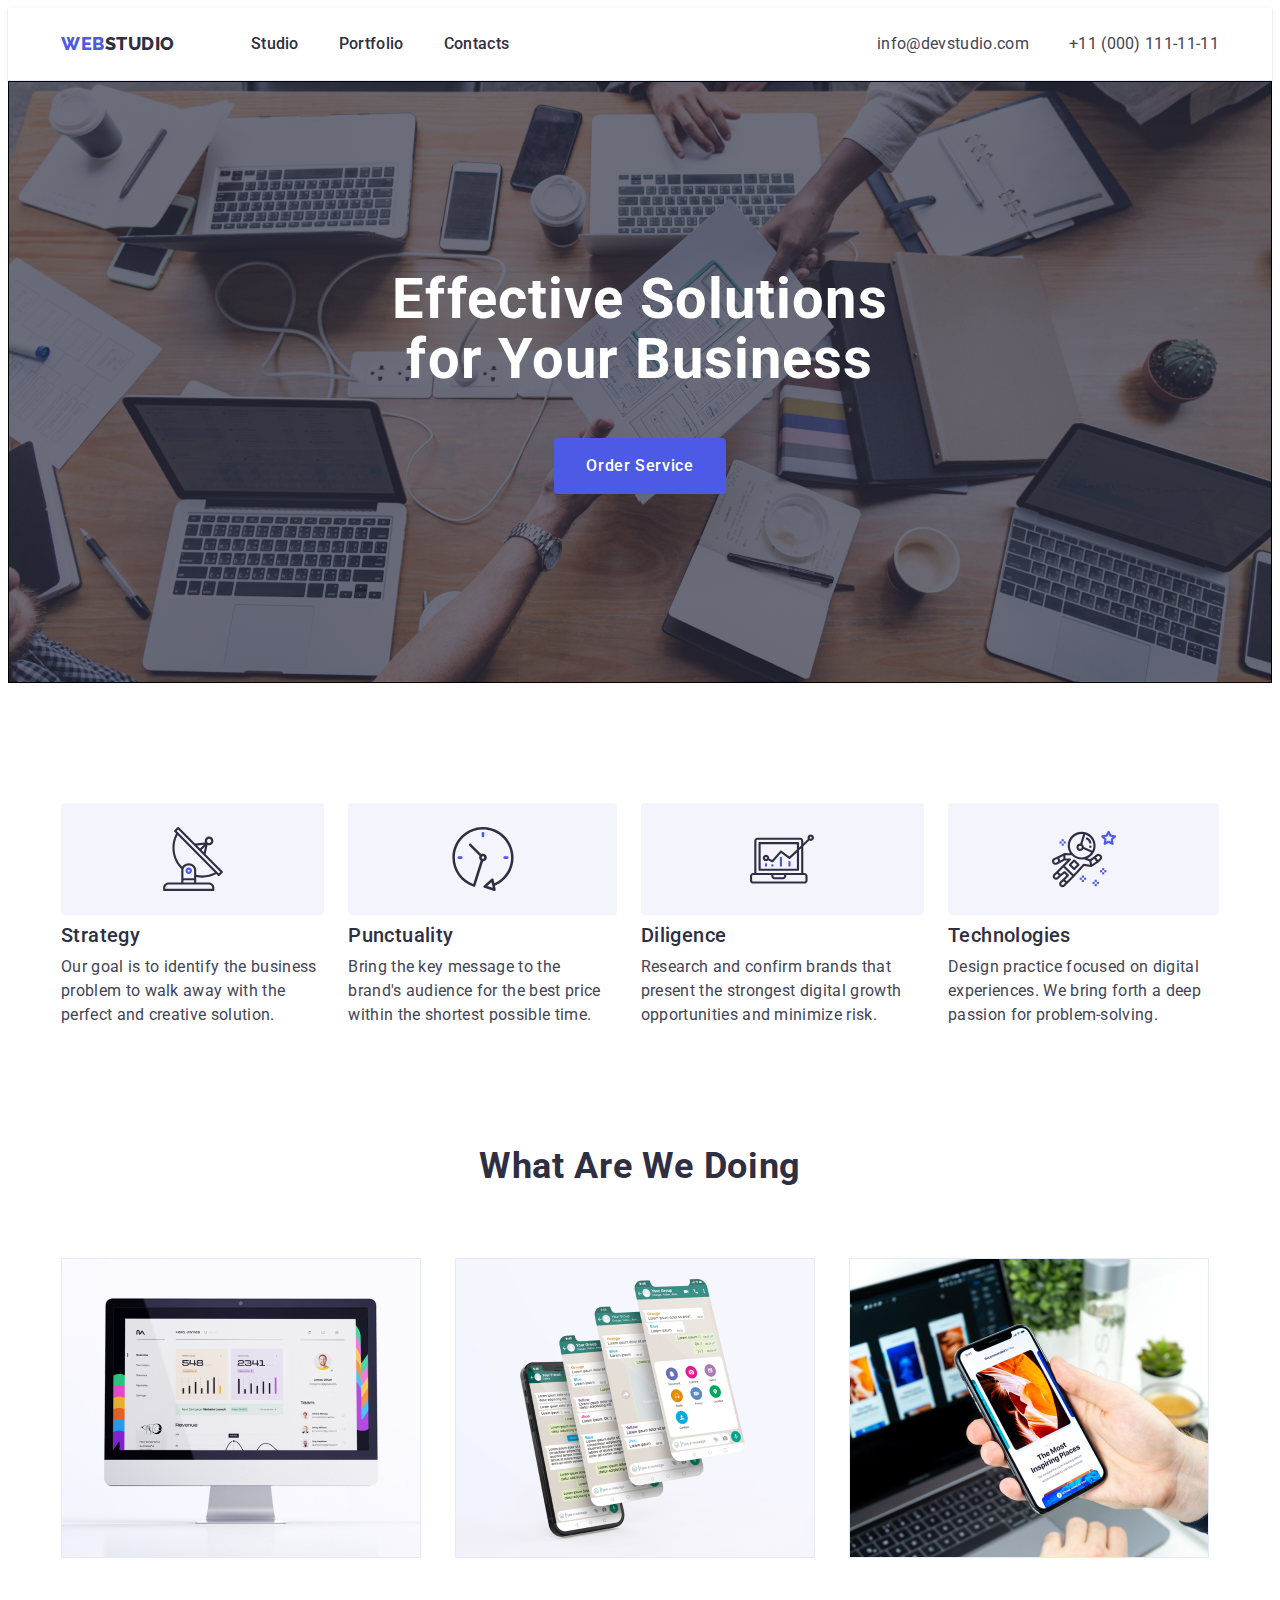
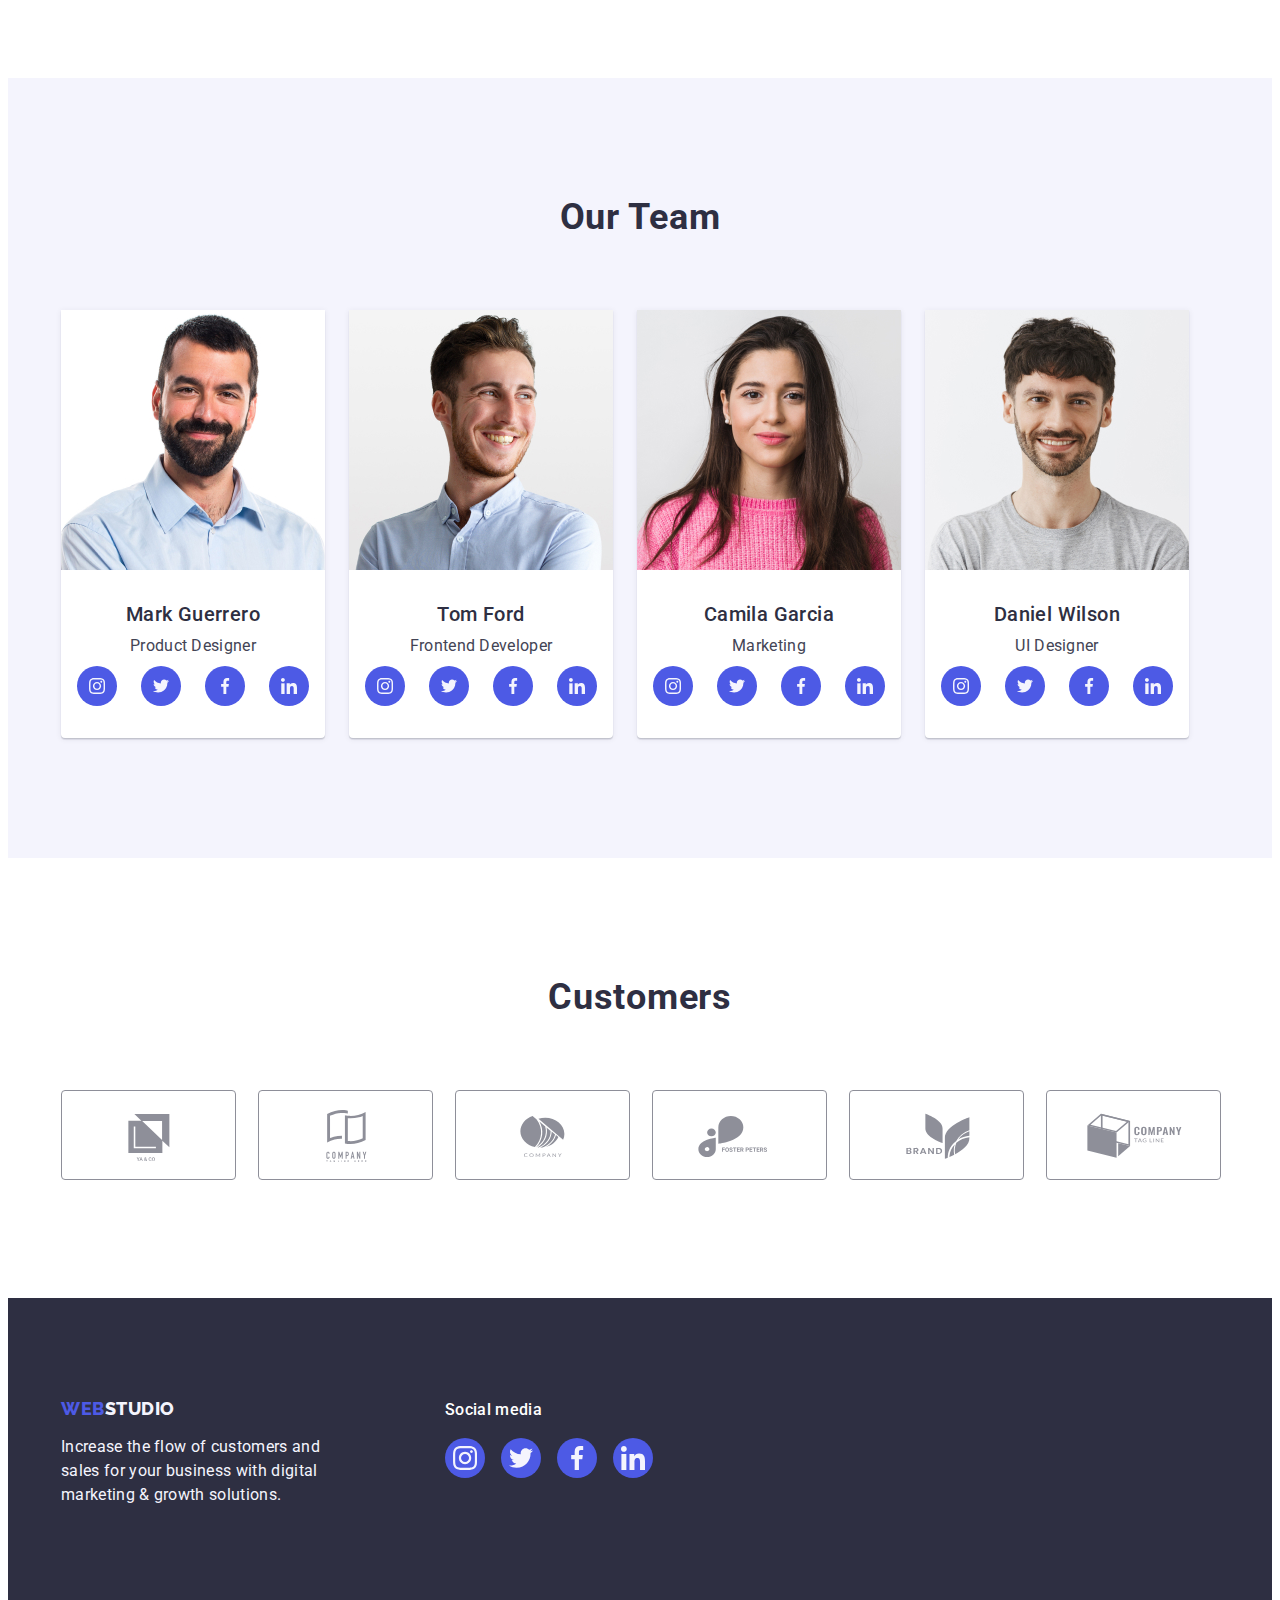
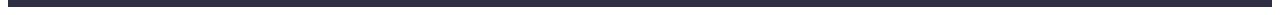
==== index.html @ 0dc8e64b "Initial commit" ====
<!DOCTYPE html>
<html lang="en">
  <head>
    <meta charset="UTF-8" />
    <meta http-equiv="X-UA-Compatible" content="IE=edge" />
    <meta name="viewport" content="width=device-width, initial-scale=1.0" />
    <link rel="preconnect" href="https://fonts.googleapis.com" />
    <link rel="preconnect" href="https://fonts.gstatic.com" crossorigin />
    <link
      href="https://fonts.googleapis.com/css2?family=Raleway:wght@800&family=Roboto:wght@400;500;700;900&display=swap"
      rel="stylesheet"
    />
    <title>Document</title>
    <link
      rel="stylesheet"
      href="https://cdnjs.cloudflare.com/ajax/libs/modern-normalize/1.1.0/modern-normalize.min.css"
      integrity="sha512-wpPYUAdjBVSE4KJnH1VR1HeZfpl1ub8YT/NKx4PuQ5NmX2tKuGu6U/JRp5y+Y8XG2tV+wKQpNHVUX03MfMFn9Q=="
      crossorigin="anonymous"
      referrerpolicy="no-referrer"
    />
    <link rel="stylesheet" href="./css/styles.css" />
  </head>
  <body>
    <!-- HEADER -->

    <header class="page-header">
      <div class="container page-header-container">
        <nav class="page-nav nav-header-container">
          <a class="logo link" href="./index.html"
            >WEB<span class="logo-studio">Studio</span></a
          >

          <ul class="menu list list-header-container">
            <li><a href="./index.html" class="menu-item link">Studio</a></li>
            <li>
              <a href="./portfolio.html" class="menu-item link">Portfolio</a>
            </li>
            <li><a href="" class="menu-item link">Contacts</a></li>
          </ul>
        </nav>

        <address class="header-tel-mail">
          <ul class="tel-mail-header list">
            <li>
              <a class="address-link link list" href="mailto:info@devstudio.com"
                >info@devstudio.com</a
              >
            </li>
            <li>
              <a class="address-link link list" href="tel:+110001111111"
                >+11 (000) 111-11-11</a
              >
            </li>
          </ul>
        </address>
      </div>
    </header>
    <main>
      <!-- SECTION 1 - HERO -->
      <section class="section-hero">
        <div class="container section-hero-container">
          <h1 class="hero-tittle">Effective Solutions for Your Business</h1>
          <button class="modal-open-btn" type="button">Order Service</button>
        </div>
      </section>

      <!-- SECTION 2 -->

      <section class="features-section">
        <div class="features-list-container container">
          <h2 class="visually-hidden">webstudio-features</h2>

          <ul class="list list-container">
            <li class="features-list-item">
              <div class="features-list-item-icon">
                <svg class="features-icon" width="64" height="64">
                  <use href="./images/icons.svg#icon-antenna"></use>
                </svg>
              </div>
              <h3 class="li-header">Strategy</h3>
              <p class="paragraf-description">
                Our goal is to identify the business problem to walk away with
                the perfect and creative solution.
              </p>
            </li>
            <li class="features-list-item">
              <div class="features-list-item-icon">
                <svg class="features-icon" width="64" height="64">
                  <use href="./images/icons.svg#icon-clock"></use>
                </svg>
              </div>
              <h3 class="li-header">Punctuality</h3>

              <p class="paragraf-description">
                Bring the key message to the brand's audience for the best price
                within the shortest possible time.
              </p>
            </li>
            <li class="features-list-item">
              <div class="features-list-item-icon">
                <svg class="features-icon" width="64" height="64">
                  <use href="./images/icons.svg#icon-diagram"></use>
                </svg>
              </div>
              <h3 class="li-header">Diligence</h3>
              <p class="paragraf-description">
                Research and confirm brands that present the strongest digital
                growth opportunities and minimize risk.
              </p>
            </li>
            <li class="features-list-item">
              <div class="features-list-item-icon">
                <svg class="features-icon" width="64" height="64">
                  <use href="./images/icons.svg#icon-astronaut"></use>
                </svg>
              </div>
              <h3 class="li-header">Technologies</h3>
              <p class="paragraf-description">
                Design practice focused on digital experiences. We bring forth a
                deep passion for problem-solving.
              </p>
            </li>
          </ul>
        </div>
      </section>

      <!-- section 3 -->

      <section class="main-page-fotos">
        <div class="container main-page-container">
          <h2 class="section-name section-foto-name">What are we doing</h2>
          <ul class="list fotos-list-container">
            <li class="foto-list">
              <img
                src="./images/foto1.jpg"
                alt="foto of computer"
                width="360"
                height="300"
              />
            </li>
            <li class="foto-list">
              <img
                src="./images/foto2.jpg"
                alt="foto of telephone"
                width="360"
                height="300"
              />
            </li>
            <li class="foto-list">
              <img
                src="./images/foto3.jpg"
                alt="foto of telephone and notebook"
                width="360"
                height="300"
              />
            </li>
          </ul>
        </div>
      </section>

      <!-- section 4 -->

      <section class="section-team">
        <div class="container">
          <h2 class="section-team-name section-name">Our Team</h2>
          <ul class="list section-team-container">
            <li class="section-list-item">
              <img
                src="./images/mark.jpg"
                alt="Mark Guerrero foto"
                width="264"
                height="260"
              />
              <div class="our-team-descr">
                <h3 class="li-header-team">Mark Guerrero</h3>
                <p class="paragraf-description-team">Product Designer</p>

                <ul class="social-list list">
                  <li class="social-list-menu">
                    <a href="" class="social-list-link">
                      <svg
                        class="social-list-icon"
                        width="16"
                        height="16"
                        aria-label="icon of instagram"
                      >
                        <use href="./images/icons.svg#icon-instagram"></use>
                      </svg>
                    </a>
                  </li>

                  <li class="social-list-menu">
                    <a href="" class="social-list-link">
                      <svg
                        class="social-list-icon"
                        width="16"
                        height="16"
                        aria-label="icon of instagram"
                      >
                        <use href="./images/icons.svg#icon-twitter"></use>
                      </svg>
                    </a>
                  </li>
                  <li class="social-list-menu">
                    <a href="" class="social-list-link">
                      <svg
                        class="social-list-icon"
                        width="16"
                        height="16"
                        aria-label="icon of instagram"
                      >
                        <use href="./images/icons.svg#icon-facebook"></use>
                      </svg>
                    </a>
                  </li>
                  <li class="social-list-menu">
                    <a href="" class="social-list-link">
                      <svg
                        class="social-list-icon"
                        width="16"
                        height="16"
                        aria-label="icon of instagram"
                      >
                        <use href="./images/icons.svg#icon-linkedin"></use>
                      </svg>
                    </a>
                  </li>
                </ul>
              </div>
            </li>

            <li class="section-list-item">
              <img
                src="./images/tom.jpg"
                alt="Tom Ford foto"
                width="264"
                height="260"
              />
              <div class="our-team-descr">
                <h3 class="li-header-team">Tom Ford</h3>
                <p class="paragraf-description-team">Frontend Developer</p>
                <ul class="social-list list">
                  <li class="social-list-menu">
                    <a href="" class="social-list-link">
                      <svg
                        class="social-list-icon"
                        width="16"
                        height="16"
                        aria-label="icon of instagram"
                      >
                        <use href="./images/icons.svg#icon-instagram"></use>
                      </svg>
                    </a>
                  </li>

                  <li class="social-list-menu">
                    <a href="" class="social-list-link">
                      <svg
                        class="social-list-icon"
                        width="16"
                        height="16"
                        aria-label="icon of instagram"
                      >
                        <use href="./images/icons.svg#icon-twitter"></use>
                      </svg>
                    </a>
                  </li>
                  <li class="social-list-menu">
                    <a href="" class="social-list-link">
                      <svg
                        class="social-list-icon"
                        width="16"
                        height="16"
                        aria-label="icon of instagram"
                      >
                        <use href="./images/icons.svg#icon-facebook"></use>
                      </svg>
                    </a>
                  </li>
                  <li class="social-list-menu">
                    <a href="" class="social-list-link">
                      <svg
                        class="social-list-icon"
                        width="16"
                        height="16"
                        aria-label="icon of instagram"
                      >
                        <use href="./images/icons.svg#icon-linkedin"></use>
                      </svg>
                    </a>
                  </li>
                </ul>
              </div>
            </li>

            <li class="section-list-item">
              <img
                src="./images/camila.jpg"
                alt="Camila Garcia foto"
                width="264"
                height="260"
              />
              <div class="our-team-descr">
                <h3 class="li-header-team">Camila Garcia</h3>
                <p class="paragraf-description-team">Marketing</p>
                <ul class="social-list list">
                  <li class="social-list-menu">
                    <a href="" class="social-list-link">
                      <svg
                        class="social-list-icon"
                        width="16"
                        height="16"
                        aria-label="icon of instagram"
                      >
                        <use href="./images/icons.svg#icon-instagram"></use>
                      </svg>
                    </a>
                  </li>

                  <li class="social-list-menu">
                    <a href="" class="social-list-link">
                      <svg
                        class="social-list-icon"
                        width="16"
                        height="16"
                        aria-label="icon of instagram"
                      >
                        <use href="./images/icons.svg#icon-twitter"></use>
                      </svg>
                    </a>
                  </li>
                  <li class="social-list-menu">
                    <a href="" class="social-list-link">
                      <svg
                        class="social-list-icon"
                        width="16"
                        height="16"
                        aria-label="icon of instagram"
                      >
                        <use href="./images/icons.svg#icon-facebook"></use>
                      </svg>
                    </a>
                  </li>
                  <li class="social-list-menu">
                    <a href="" class="social-list-link">
                      <svg
                        class="social-list-icon"
                        width="16"
                        height="16"
                        aria-label="icon of instagram"
                      >
                        <use href="./images/icons.svg#icon-linkedin"></use>
                      </svg>
                    </a>
                  </li>
                </ul>
              </div>
            </li>

            <li class="section-list-item">
              <img
                src="./images/daniel.jpg"
                alt="Daniel Wilson foto"
                width="264"
                height="260"
              />
              <div class="our-team-descr">
                <h3 class="li-header-team">Daniel Wilson</h3>
                <p class="paragraf-description-team">UI Designer</p>
                <ul class="social-list list">
                  <li class="social-list-menu">
                    <a href="" class="social-list-link">
                      <svg
                        class="social-list-icon"
                        width="16"
                        height="16"
                        aria-label="icon of instagram"
                      >
                        <use href="./images/icons.svg#icon-instagram"></use>
                      </svg>
                    </a>
                  </li>

                  <li class="social-list-menu">
                    <a href="" class="social-list-link">
                      <svg
                        class="social-list-icon"
                        width="16"
                        height="16"
                        aria-label="icon of instagram"
                      >
                        <use href="./images/icons.svg#icon-twitter"></use>
                      </svg>
                    </a>
                  </li>
                  <li class="social-list-menu">
                    <a href="" class="social-list-link">
                      <svg
                        class="social-list-icon"
                        width="16"
                        height="16"
                        aria-label="icon of instagram"
                      >
                        <use href="./images/icons.svg#icon-facebook"></use>
                      </svg>
                    </a>
                  </li>
                  <li class="social-list-menu">
                    <a href="" class="social-list-link">
                      <svg
                        class="social-list-icon"
                        width="16"
                        height="16"
                        aria-label="icon of instagram"
                      >
                        <use href="./images/icons.svg#icon-linkedin"></use>
                      </svg>
                    </a>
                  </li>
                </ul>
              </div>
            </li>
          </ul>
        </div>
      </section>

      <!-- SECTION 5 -->

      <section class="section-customers">
        <div class="container">
          <h2 class="section-name">Customers</h2>
          <ul class="customers-list list">
            <li class="customers-list-item">
              <a href="" class="customers-item">
                <svg
                  class="customers-item-logo"
                  width="104"
                  height="56"
                  aria-label="lofo of yaco company"
                >
                  <use href="./images/icons.svg#icon-logo-yaco"></use>
                </svg>
              </a>
            </li>
            <li class="customers-list-item">
              <a href="" class="customers-item">
                <svg
                  class="customers-item-logo"
                  width="104"
                  height="56"
                  aria-label="lofo of yaco company"
                >
                  <use
                    href="./images/icons.svg#icon-logo-company-taglinehere"
                  ></use>
                </svg>
              </a>
            </li>
            <li class="customers-list-item">
              <a href="" class="customers-item">
                <svg
                  class="customers-item-logo"
                  width="104"
                  height="56"
                  aria-label="lofo of yaco company"
                >
                  <use href="./images/icons.svg#icon-logo-company"></use>
                </svg>
              </a>
            </li>
            <li class="customers-list-item">
              <a href="" class="customers-item">
                <svg
                  class="customers-item-logo"
                  width="104"
                  height="56"
                  aria-label="lofo of yaco company"
                >
                  <use href="./images/icons.svg#icon-logo-fosterpeters"></use>
                </svg>
              </a>
            </li>
            <li class="customers-list-item">
              <a href="" class="customers-item">
                <svg
                  class="customers-item-logo"
                  width="104"
                  height="56"
                  aria-label="lofo of yaco company"
                >
                  <use href="./images/icons.svg#icon-logo-brend"></use>
                </svg>
              </a>
            </li>
            <li class="customers-list-item">
              <a href="" class="customers-item">
                <svg
                  class="customers-item-logo"
                  width="104"
                  height="56"
                  aria-label="lofo of yaco company"
                >
                  <use
                    href="./images/icons.svg#icon-logo-company-tagline"
                  ></use>
                </svg>
              </a>
            </li>
          </ul>
        </div>
      </section>
    </main>
    <!-- FOOTER -->
    <footer class="main-footer">
      <div class="container main-footer-container">
        <div class="footer-container">
          <a class="logo link footer-link" href="./index.html"
            >WEB<span class="logo-studio-theme-dark">Studio</span></a
          >
          <p class="footer-text">
            Increase the flow of customers and sales for your business with
            digital marketing & growth solutions.
          </p>
        </div>
        <div class="footer-media">
          <p class="footer-media-text">Social media</p>
          <ul class="footer-social-list list">
            <li class="footer-social-list-item">
              <a href="" class="footer-social-list-link">
                <svg
                  class="social-list-icon"
                  width="24"
                  height="24"
                  aria-label="icon of instagram"
                >
                  <use href="./images/icons.svg#icon-instagram"></use>
                </svg>
              </a>
            </li>

            <li class="footer-social-list-item">
              <a href="" class="footer-social-list-link">
                <svg
                  class="social-list-icon"
                  width="24"
                  height="24"
                  aria-label="icon of instagram"
                >
                  <use href="./images/icons.svg#icon-twitter"></use>
                </svg>
              </a>
            </li>
            <li class="footer-social-list-item">
              <a href="" class="footer-social-list-link">
                <svg
                  class="social-list-icon"
                  width="24"
                  height="24"
                  aria-label="icon of instagram"
                >
                  <use href="./images/icons.svg#icon-facebook"></use>
                </svg>
              </a>
            </li>
            <li class="footer-social-list-item">
              <a href="" class="footer-social-list-link">
                <svg
                  class="social-list-icon"
                  width="24"
                  height="24"
                  aria-label="icon of instagram"
                >
                  <use href="./images/icons.svg#icon-linkedin"></use>
                </svg>
              </a>
            </li>
          </ul>
        </div>
      </div>
    </footer>
  </body>
</html>
---- css/styles.css ----
.list {
  list-style: none;
}
.link {
  text-decoration: none;
}

button {
  cursor: pointer;
}
body {
  font-family: Roboto, sans-serif;
  font-style: normal;
  color: var(--slate-color);
  background-color: var(--bodycolor);
}

/* скидання дефолтних налаштувань */

h1,
h2,
h3,
p {
  margin-top: 0;
  margin-bottom: 0;
}

ul,
ol {
  margin-top: 0;
  margin-bottom: 0;
  padding-left: 0;
}

img {
  display: block;
  max-width: 100%;
  height: auto;
}

:root {
  --accent-color: #2e2f42;
  --color: #4d5ae5;
  --bodycolor: #ffffff;
  --cloud-color: #f4f4fd;
  --ocean-color: #404bbf;
  --slate-color: #434455;
  --corn-flower-color: #e7e9fc;
  --light-slate-color: #8e8f99;
  --green-color: #31d0aa;
}

.container {
  max-width: 1158px;
  margin-left: auto;
  margin-right: auto;
  /* padding-top: 24px;
  padding-bottom: 24px; */
  padding: 0 15px;
  margin: 0 auto;
  /* background-color: tomato; */
  /* display: flex; */
  align-items: center;
}

/* HEADER */

.page-header-container {
  display: flex;
}

.logo {
  font-family: Raleway, sans-serif;
  font-weight: 800;
  font-size: 18px;
  line-height: 1.17;
  letter-spacing: 0.03em;
  text-transform: uppercase;
  color: var(--color);
  /* padding-top: 24px;
  padding-bottom: 24px; */
  margin-right: 76px;
}

.logo-studio {
  color: var(--accent-color);
}

.logo-studio-theme-dark {
  color: var(--cloud-color);
}

.menu-item {
  display: block;
  font-weight: 500;
  font-size: 16px;
  line-height: 1.5;
  letter-spacing: 0.02em;
  color: var(--accent-color);
  padding: 24px 0;
}

/* .menu-item:hover::after,
.menu-item:focus::after {
  content: ' ';
  width: 67px;
  height: 4px;
  background: var(--ocean-color);
  border-radius: 2px;
  display: block;
  margin-left: auto;
  margin-right: auto;
} */

.menu-item:hover,
.menu-item:focus {
  color: var(--ocean-color);
}

.page-nav {
  align-items: center;
}
.nav-header-container,
.list-header-container,
.tel-mail-header-container {
  display: flex;
}

.adress-container {
  margin-left: auto;
}

.list-header-container {
  gap: 40px;
}

/* .tel-mail-header-container {
  display: flex;
  gap: 40px;
} */

/* ADDRESS */

.address-link {
  font-style: normal;
  font-weight: 400;
  font-size: 16px;
  line-height: 1.5;
  letter-spacing: 0.02em;
  color: var(--slate-color);
}

/* після натискання */
.address-link:hover,
.address-link:focus {
  color: var(--ocean-color);
}

.header-tel-mail {
  font-style: normal;
  margin-left: auto;
}

.tel-mail-header {
  display: flex;
  gap: 40px;
}

/* border для header(а)  */

.page-header {
  border-bottom: 1px solid var(--corn-flower-color);
  box-shadow: 0px 2px 1px rgba(46, 47, 66, 0.08),
    0px 1px 1px rgba(46, 47, 66, 0.16), 0px 1px 6px rgba(46, 47, 66, 0.08);
}

/* HERO */

.section-hero {
  background-color: var(--accent-color);
  padding-top: 188px;
  padding-bottom: 188px;
  margin: auto;
  background-image: linear-gradient(
      rgba(46, 47, 66, 0.7),
      rgba(46, 47, 66, 0.7)
    ),
    url('../images/people-office.jpg');
  max-width: 1440px;
  border: 1px solid #000000;
  background-size: cover;
  background-repeat: no-repeat;
  background-position: center;
}
/* зайве посилання. такого диву не треба і в всс */
.section-hero-container {
  display: block;
  /* outline-color: aqua;
  outline-width: 10px;
  outline-style: double; */
}

.hero-tittle {
  font-weight: 700;
  font-size: 56px;
  line-height: 1.07;
  letter-spacing: 0.02em;
  color: var(--bodycolor);
  text-align: center;
  max-width: 496px;
  display: block;
  margin: auto;
}

.modal-open-btn {
  font-family: Roboto, sans-serif;
  font-weight: 500;
  font-size: 16px;
  line-height: 1.5;
  letter-spacing: 0.04em;
  color: var(--bodycolor);
  background-color: var(--color);
  display: block;
  margin-left: auto;
  margin-right: auto;
  margin-top: 48px;
  padding: 16px 32px;
  border-radius: 4px;
  min-width: 169px;
  height: 56px;
  border: none;
}

.modal-open-btn:hover,
.modal-open-btn:focus {
  background-color: var(--ocean-color);
}

/* -- SECTION 2 --*/

.li-header {
  font-weight: 500;
  font-size: 20px;
  line-height: 1.2;
  letter-spacing: 0.02em;
  color: var(--accent-color);
  margin-bottom: 8px;
}

.paragraf-description {
  font-weight: 400;
  font-size: 16px;
  line-height: 1.5;
  letter-spacing: 0.02em;
  color: var(--slate-color);
}

.features-section {
  padding-top: 120px;
  padding-bottom: 120px;
  padding-left: 0px;
  padding-right: 0px;
}

.features-list-item {
  width: calc((100%-72px) / 4);
}

.list-container {
  display: flex;
  gap: 24px;
}

.features-list-item-icon {
  display: flex;
  justify-content: center;
  align-items: center;
  height: 112px;
  background: var(--cloud-color);
  border-radius: 4px;
  margin-bottom: 8px;
}

/* SECTION 3 */

.main-page-fotos {
  padding-bottom: 120px;

  /* width: 1158px; */
  /* padding: 74px 0; */
}

.fotos-list-container {
  display: flex;
  /* width: 1158px; */
  gap: 24px;
}
/* 
.fotos-list-item {
  margin-right: 0;
} */

.section-foto-name {
  /* display: block; */
  margin-bottom: 72px;
}
.foto-list {
  width: calc((100% - 48px) / 3);
}

.main-page-container {
  display: block;
}
/* section 4 */

.section-name {
  font-weight: 700;
  font-size: 36px;
  line-height: 1.1;
  letter-spacing: 0.02em;
  text-align: center;
  text-transform: capitalize;
  color: var(--accent-color);
  margin-bottom: 72px;
}

/* .section-team-name {
  font-weight: 700;
  font-size: 36px;
  line-height: 1.11;
  letter-spacing: 0.02em;
  text-align: center;
  text-transform: capitalize;
  color: var(--accent-color);
} */

.section-team {
  background-color: var(--cloud-color);
  padding: 120px 0;
}

.section-list-item {
  width: calc((100% - 72px) / 4);
  background-color: var(--bodycolor);
  box-shadow: 0px 1px 6px rgba(46, 47, 66, 0.08),
    0px 1px 1px rgba(46, 47, 66, 0.16), 0px 2px 1px rgba(46, 47, 66, 0.08);
  border-radius: 0px 0px 4px 4px;
}

.section-team-container {
  display: flex;
  width: 1128px;
  gap: 24px;
}

.our-team-descr {
  padding: 32px 0;
  text-align: center;
}

.li-header-team {
  font-weight: 500;
  font-size: 20px;
  line-height: 1.2;
  letter-spacing: 0.02em;
  color: var(--accent-color);
  text-align: center;
  margin-bottom: 8px;
}

.paragraf-description-team {
  font-weight: 400;
  font-size: 16px;
  line-height: 1.5;
  letter-spacing: 0.02em;
  color: var(--slate-color);
  text-align: center;
  margin-bottom: 8px;
}

.social-list {
  display: flex;
  justify-content: center;
  /* align-items: center; */
  gap: 24px;
}
.social-list-menu {
  display: flex;
  align-items: center;
}
.social-list-link {
  display: flex;
  width: 40px;
  height: 40px;
  border-radius: 50%;
  background-color: var(--color);
  align-items: center;
  justify-content: center;
}
.social-list-link:hover,
.social-list-link:focus {
  background-color: var(--ocean-color);
}
.social-list-icon {
  display: flex;
  fill: var(--cloud-color);
  justify-content: center;
  margin: auto;
  /* align-items: center; */
}

/* SECTION 5 */

.section-customers {
  padding: 120px 0;
}
.customers-list-item {
  /* border: 1px solid #8e8f99;
  border-radius: 4px; */
  /* padding: 16px 32px; */
  width: calc((100% - 120px) / 6);
  height: 88px;
}
/* .customers-list {
  margin-left: auto;
  margin-right: auto;
} */

.customers-item-logo {
  display: flex;
  align-items: center;
  justify-content: center;
  fill: currentColor;
}
.customers-item {
  display: flex;
  align-items: center;
  justify-content: center;
  width: 100%;
  height: 100%;
  border: 1px solid var(--light-slate-color);
  border-radius: 4px;
  color: var(--light-slate-color);
}
/* .customers-item:hover .customers-item-logo,
.customers-item:focus .customers-item-logo {
  color: var(--ocean-color);
} */
.customers-item:hover,
.customers-item:focus {
  border: 1px solid var(--ocean-color);
  color: var(--ocean-color);
}
/* .customers-logo {
  display: flex;
  justify-content: center;
} */
.customers-list {
  display: flex;
  gap: 24px;
  /* width: 1128px; */
}

/* FOOTER */

.main-footer {
  background-color: var(--accent-color);
  padding: 100px 0;
}
.main-footer-container {
  display: flex;
  align-items: baseline;
}
.footer-container {
  margin-right: 120px;
}
.footer-text {
  color: var(--cloud-color);
  font-weight: 400;
  font-size: 16px;
  line-height: 1.5;
  letter-spacing: 0.02em;
  /* background-color: var(--accent-color); */
  width: 264px;
}

.footer-media-text {
  color: var(--bodycolor);
  font-weight: 500;
  font-size: 16px;
  line-height: 1.5;
  letter-spacing: 0.02em;
  /* width: 96px; */
  margin-bottom: 16px;
}

.footer-link {
  display: inline-block;
  margin-bottom: 16px;
  margin-right: 0;
}

.footer-media {
  display: block;
}
.footer-social-list-link {
  display: flex;
  width: 100%;
  height: 100%;
  border-radius: 50%;
  background-color: var(--color);
  /* background-repeat: no-repeat; */
  align-items: center;
  justify-content: center;
}
.footer-social-list-link:hover,
.footer-social-list-link:focus {
  background-color: var(--green-color);
}
.footer-social-list {
  display: flex;
  /* justify-content: center;
  align-items: center; */
  gap: 16px;
}
.footer-social-list-item {
  width: 40px;
  height: 40px;
}
/* ПОРТФОЛІО КНОПКИ */

.portfolio-section {
  padding-top: 96px;
  padding-bottom: 120px;
}

.visually-hidden {
  position: absolute;
  width: 1px;
  height: 1px;
  margin: -1px;
  border: 0;
  padding: 0;
  white-space: nowrap;
  clip-path: inset(100%);
  clip: rect(0 0 0 0);
  overflow: hidden;
}

.modal-btn-portfolio {
  font-family: Roboto, sans-serif;
  font-weight: 500;
  font-size: 16px;
  line-height: 1.5;
  display: flex;
  align-items: center;
  text-align: center;
  letter-spacing: 0.04em;
  color: var(--color);
  background-color: var(--cloud-color);
  border: 1px solid var(--corn-flower-color);
  border-radius: 4px;
  padding: 12px 24px;
}

.modal-btn-portfolio:hover,
.modal-btn-portfolio:focus {
  color: var(--bodycolor);
  background-color: var(--ocean-color);
  border: 1px solid transparent;
  box-shadow: 0px 3px 1px rgba(0, 0, 0, 0.1), 0px 2px 1px rgba(0, 0, 0, 0.08),
    0px 2px 2px rgba(0, 0, 0, 0.12);
}

.portfolio-btn-list {
  display: flex;
  justify-content: center;
  gap: 24px;
  margin-bottom: 72px;
}

.portfolio-cards-list {
  display: flex;
  flex-wrap: wrap;
  column-gap: 24px;
  row-gap: 48px;
}

.portfolio-cards-list-item {
  display: flex;
  width: calc((100% - 48px) / 3);
}

.portf-list-item-descr {
  padding: 32px 16px;
  border: 1px solid var(--corn-flower-color);
  border-top: none;
}

.portfolio-cards-link {
  display: block;
}

.portfolio-cards-link:hover,
.portfolio-cards-link:focus {
  /* border: 1px solid var(--cloud-color); */
  box-shadow: 0px 1px 6px rgba(46, 47, 66, 0.08),
    0px 1px 1px rgba(46, 47, 66, 0.16), 0px 2px 1px rgba(46, 47, 66, 0.08);
}
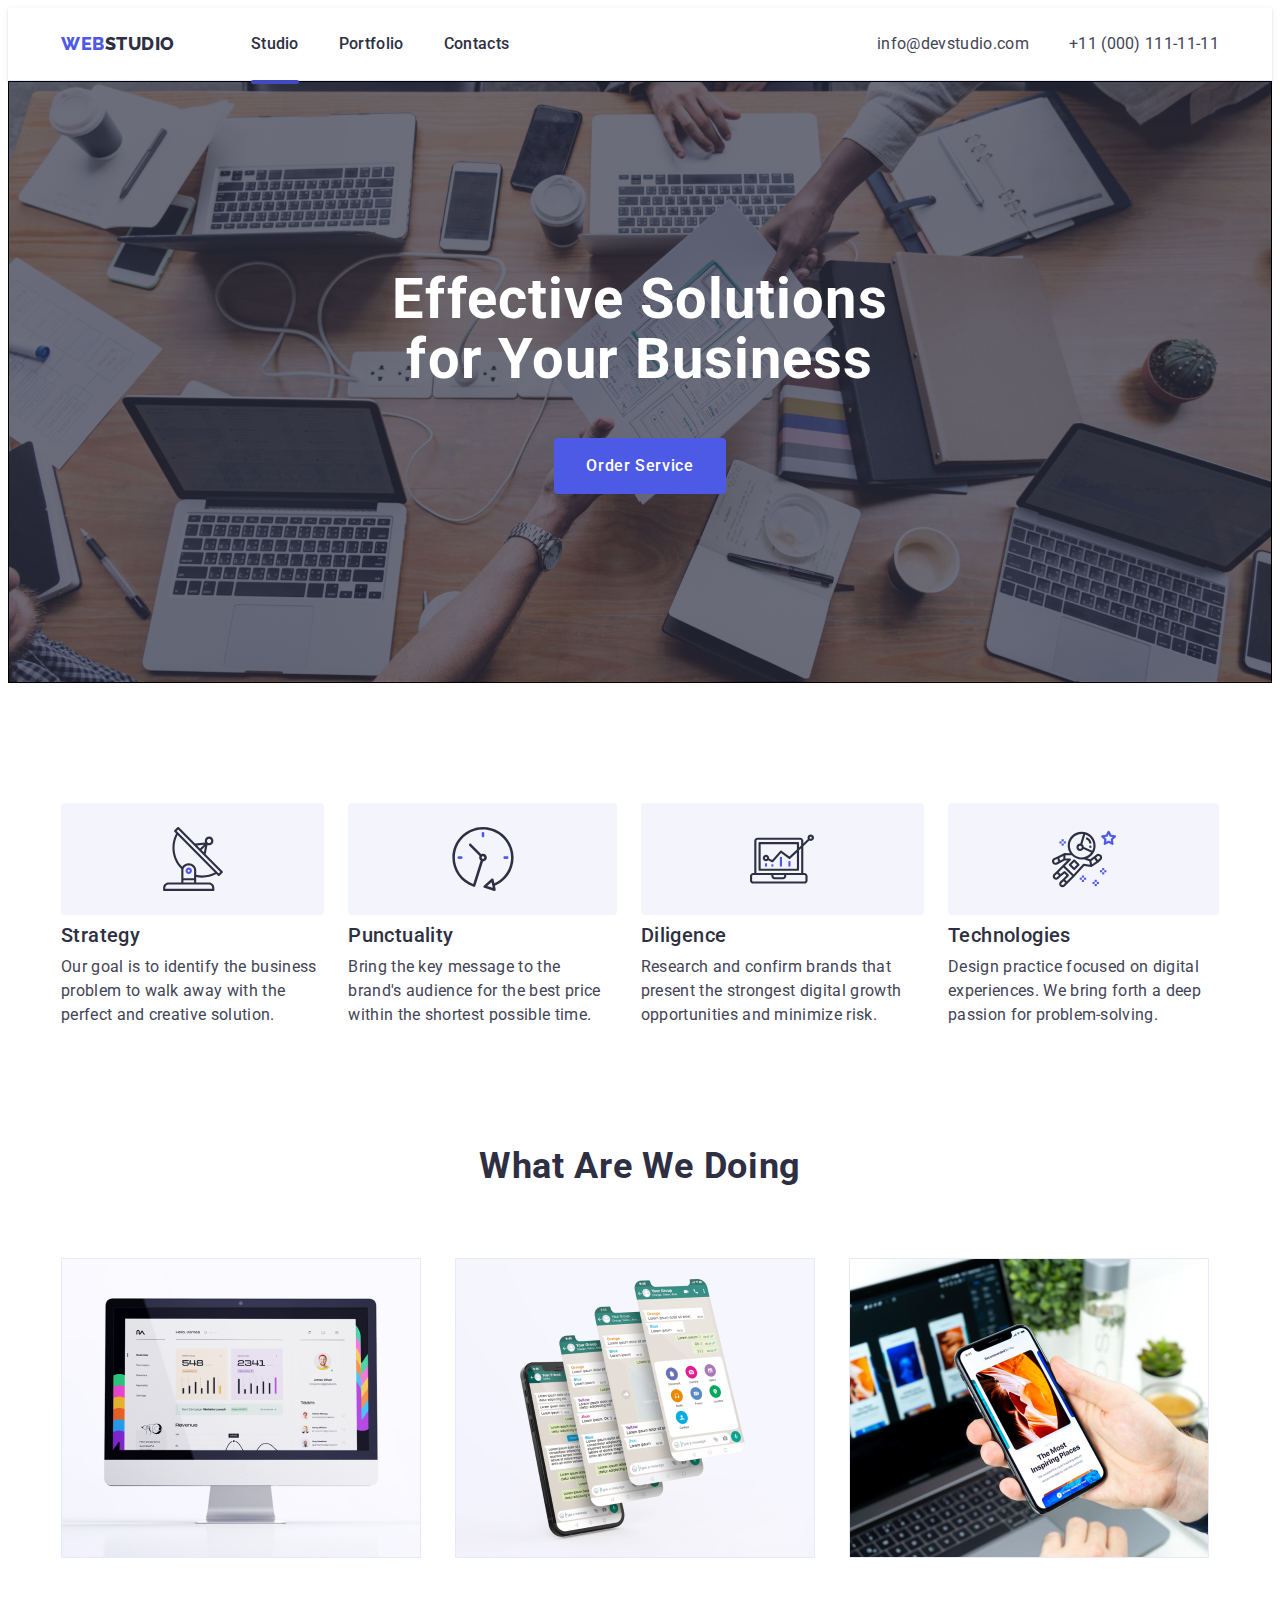
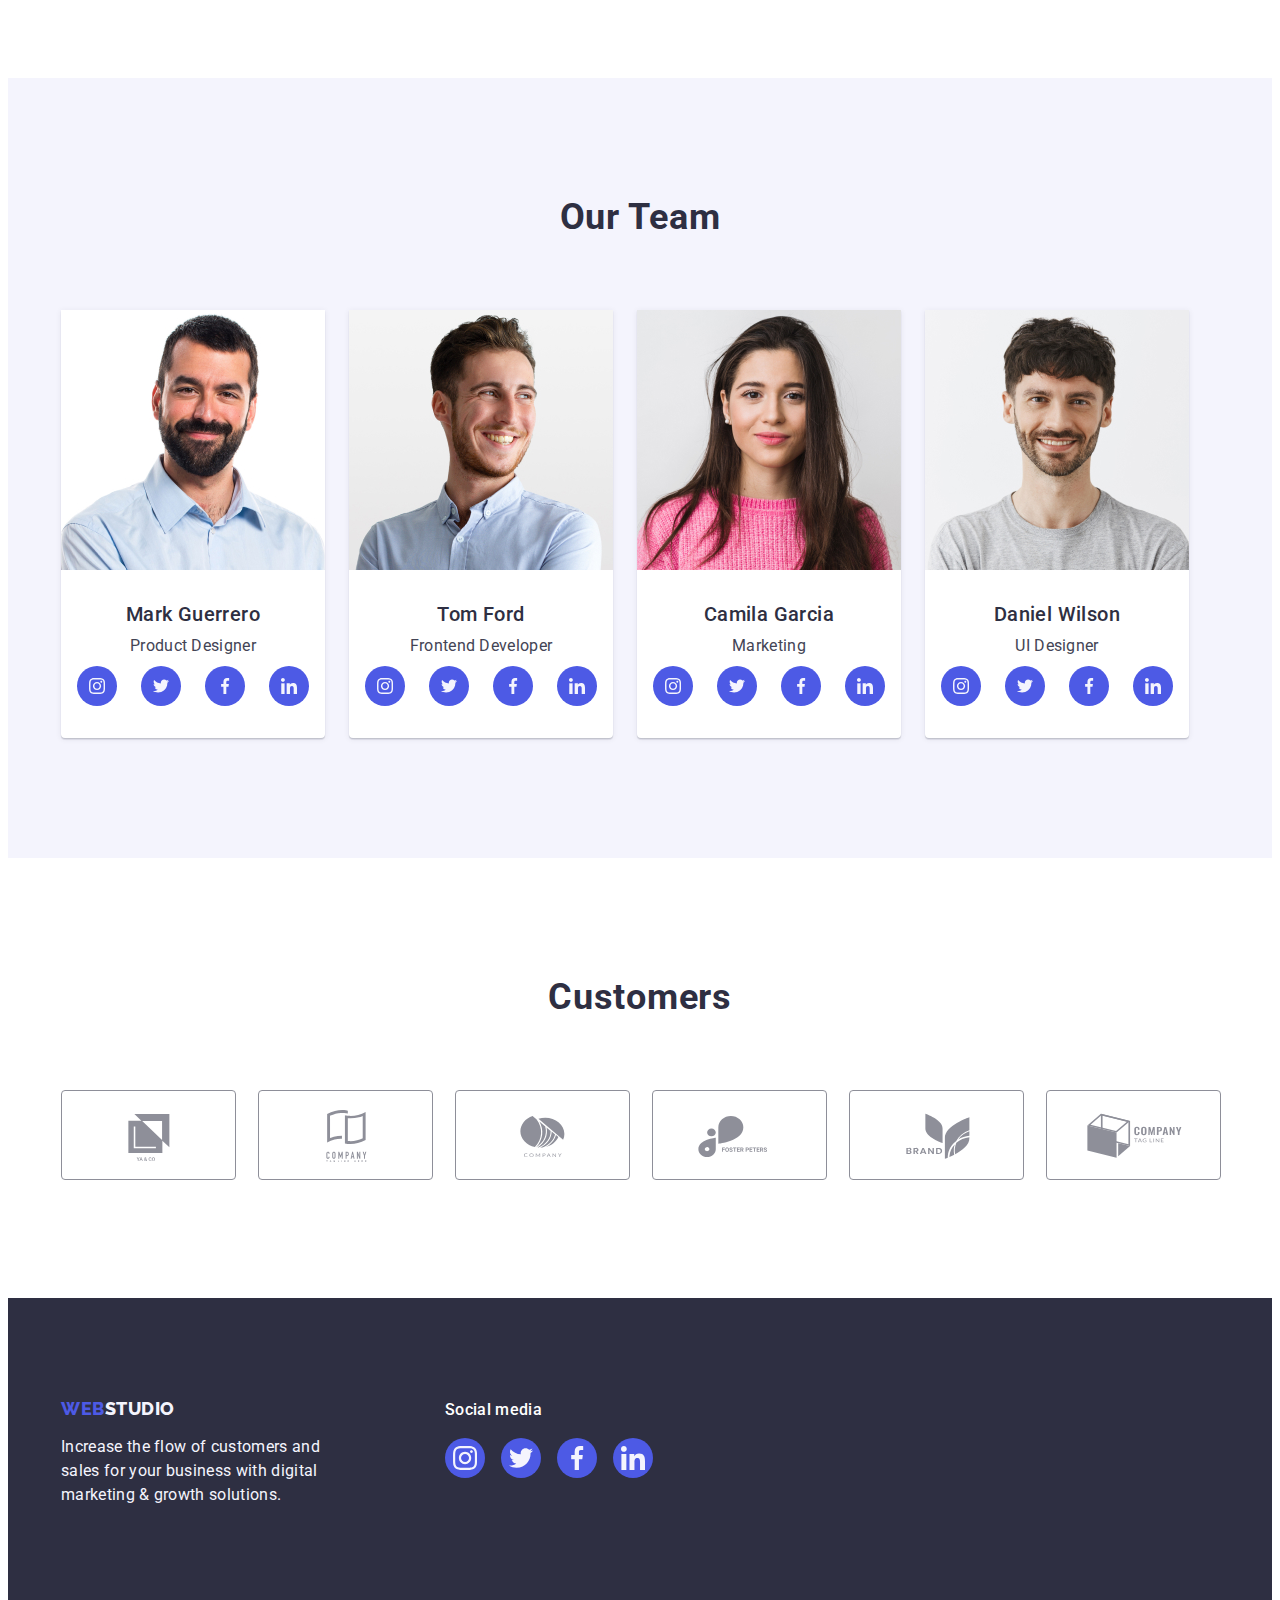
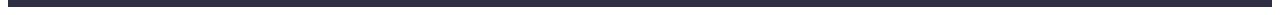
==== commit 7100240b: "1" ====
--- a/index.html
+++ b/index.html
@@ -31,7 +31,9 @@
           >
 
           <ul class="menu list list-header-container">
-            <li><a href="./index.html" class="menu-item link">Studio</a></li>
+            <li>
+              <a href="./index.html" class="menu-item link current">Studio</a>
+            </li>
             <li>
               <a href="./portfolio.html" class="menu-item link">Portfolio</a>
             </li>
--- a/css/styles.css
+++ b/css/styles.css
@@ -100,17 +100,25 @@
   padding: 24px 0;
 }
 
-/* .menu-item:hover::after,
-.menu-item:focus::after {
+.current {
+  position: relative;
+  display: block;
+}
+.current::after,
+.current::after {
   content: ' ';
-  width: 67px;
+  position: absolute;
+  top: 100%;
+  left: 0;
+  width: 100%;
   height: 4px;
   background: var(--ocean-color);
   border-radius: 2px;
-  display: block;
-  margin-left: auto;
-  margin-right: auto;
-} */
+  transform: translate(0%, 0%);
+  /* display: block; */
+  /* margin-left: auto;
+  margin-right: auto; */
+}
 
 .menu-item:hover,
 .menu-item:focus {
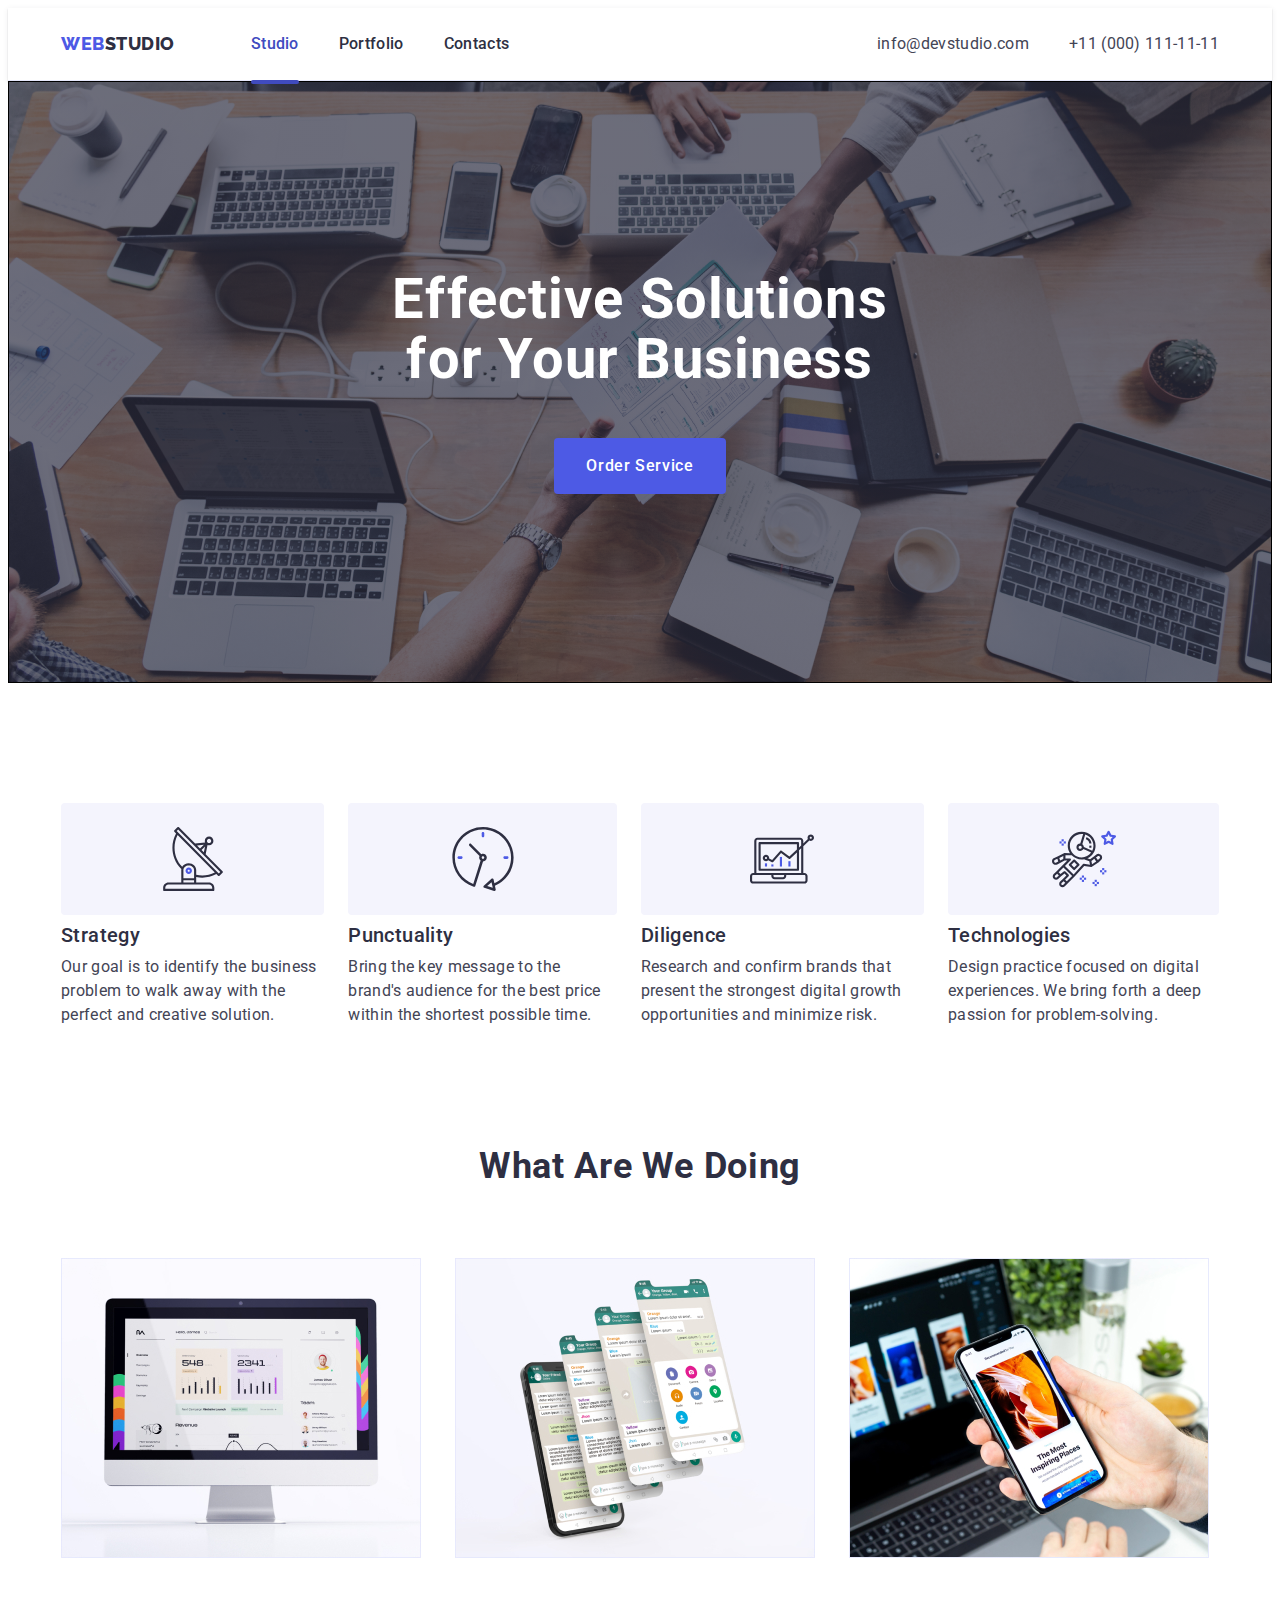
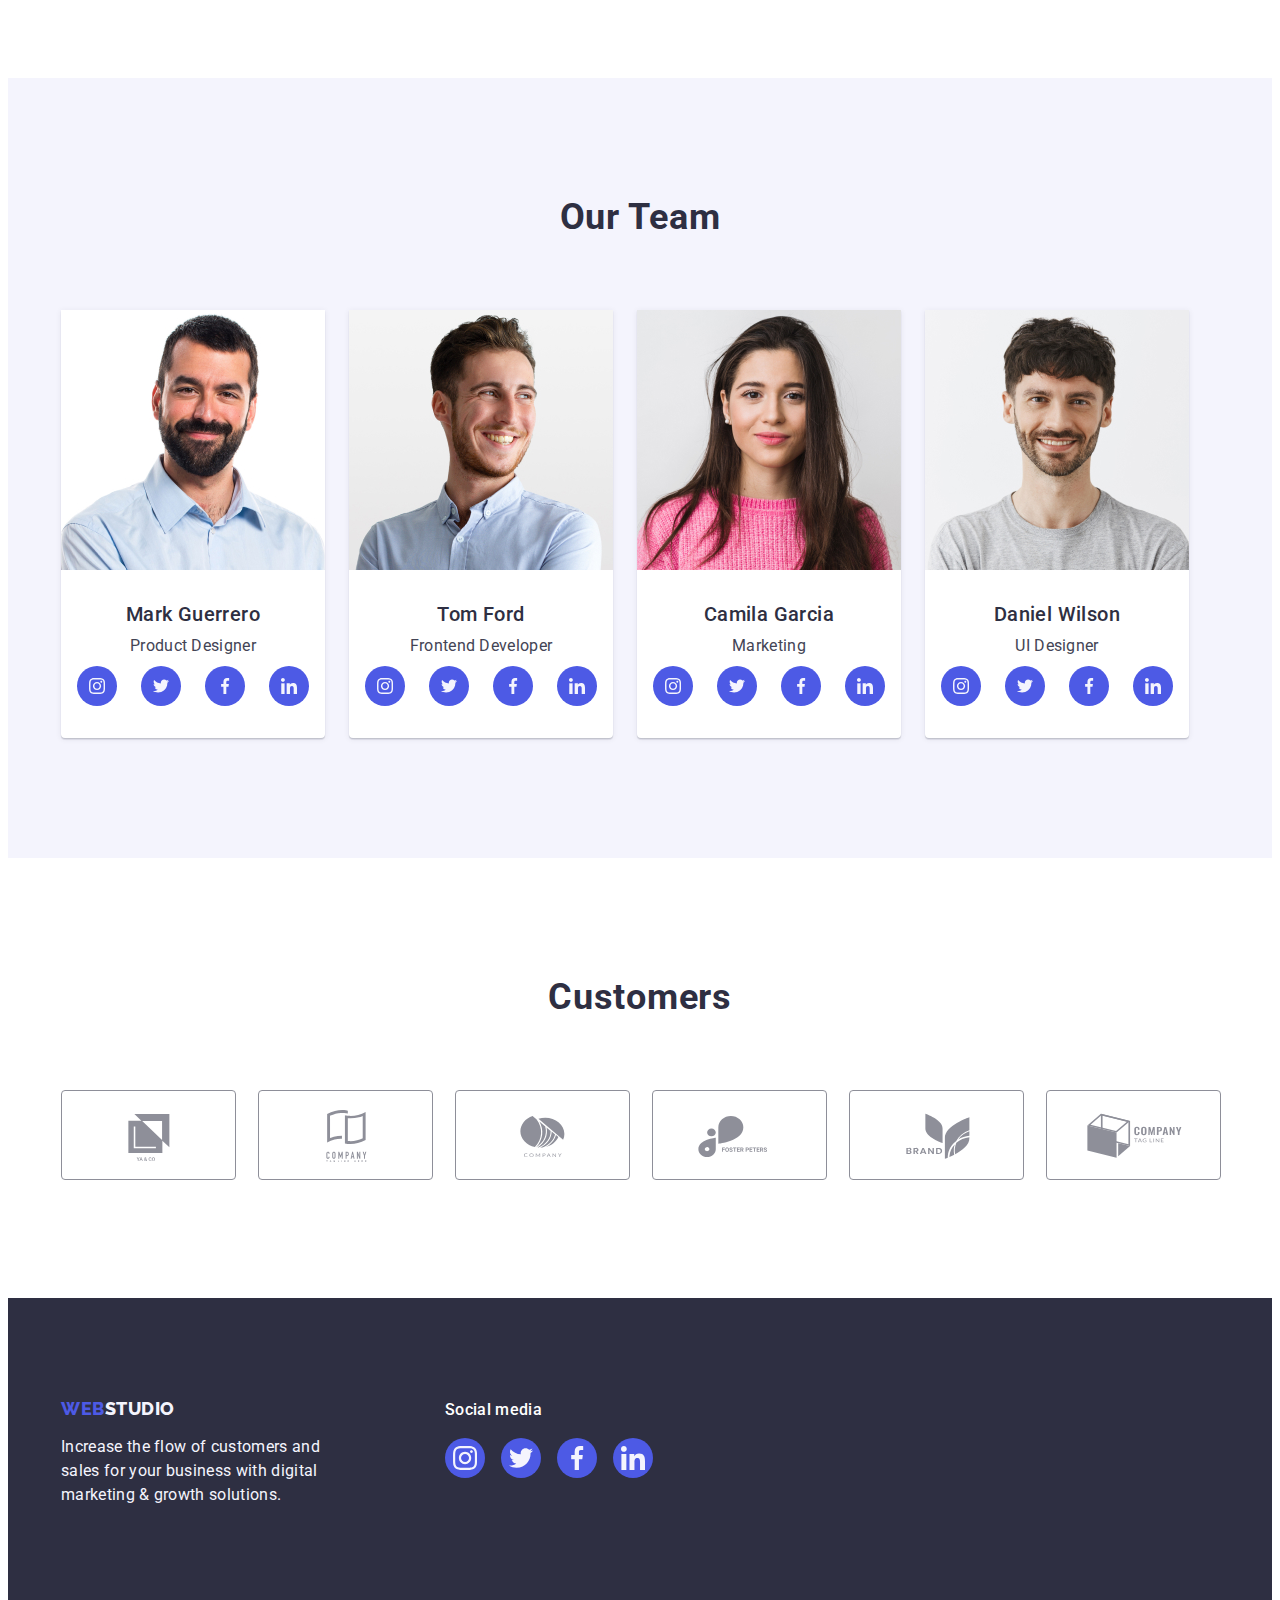
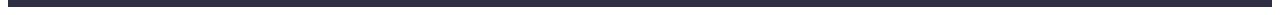
==== commit a361f4a3: "4" ====
--- a/index.html
+++ b/index.html
@@ -32,7 +32,9 @@
 
           <ul class="menu list list-header-container">
             <li>
-              <a href="./index.html" class="menu-item link current">Studio</a>
+              <a href="./index.html" class="menu-item link current-page"
+                >Studio</a
+              >
             </li>
             <li>
               <a href="./portfolio.html" class="menu-item link">Portfolio</a>
@@ -62,7 +64,9 @@
       <section class="section-hero">
         <div class="container section-hero-container">
           <h1 class="hero-tittle">Effective Solutions for Your Business</h1>
-          <button class="modal-open-btn" type="button">Order Service</button>
+          <button class="modal-open-btn" type="button" data-modal-open>
+            Order Service
+          </button>
         </div>
       </section>
 
@@ -580,5 +584,17 @@
         </div>
       </div>
     </footer>
+
+    <!-- МОДАЛЬНЕ ВІКНО -->
+    <div class="backdrop is-hidden" data-modal>
+      <div class="modal">
+        <button data-modal-close type="button" class="backdrop-modal-btn">
+          <svg class="backdrop-modal-btn-icon" width="8" height="8">
+            <use href="./images/icons.svg#icon-close-btn"></use>
+          </svg>
+        </button>
+      </div>
+    </div>
+    <script src="./js/modal.js"></script>
   </body>
 </html>
--- a/css/styles.css
+++ b/css/styles.css
@@ -48,6 +48,7 @@
   --corn-flower-color: #e7e9fc;
   --light-slate-color: #8e8f99;
   --green-color: #31d0aa;
+  --dairy-color: #fcfcfc;
 }
 
 .container {
@@ -100,13 +101,15 @@
   padding: 24px 0;
 }
 
-.current {
+.current-page {
   position: relative;
   display: block;
-}
-.current::after,
-.current::after {
-  content: ' ';
+  color: var(--ocean-color);
+  transition: color 250ms cubic-bezier(0.4, 0, 0.2, 1);
+}
+.current-page::after,
+.current-page::after {
+  content: '';
   position: absolute;
   top: 100%;
   left: 0;
@@ -115,6 +118,7 @@
   background: var(--ocean-color);
   border-radius: 2px;
   transform: translate(0%, 0%);
+  bottom: -1px;
   /* display: block; */
   /* margin-left: auto;
   margin-right: auto; */
@@ -133,10 +137,10 @@
 .tel-mail-header-container {
   display: flex;
 }
-
+/* 
 .adress-container {
   margin-left: auto;
-}
+} */
 
 .list-header-container {
   gap: 40px;
@@ -156,6 +160,7 @@
   line-height: 1.5;
   letter-spacing: 0.02em;
   color: var(--slate-color);
+  transition: color 250ms cubic-bezier(0.4, 0, 0.2, 1);
 }
 
 /* після натискання */
@@ -237,6 +242,7 @@
   min-width: 169px;
   height: 56px;
   border: none;
+  transition: background-color 250ms cubic-bezier(0.4, 0, 0.2, 1);
 }
 
 .modal-open-btn:hover,
@@ -404,6 +410,7 @@
   background-color: var(--color);
   align-items: center;
   justify-content: center;
+  transition: background-color 250ms cubic-bezier(0.4, 0, 0.2, 1);
 }
 .social-list-link:hover,
 .social-list-link:focus {
@@ -449,6 +456,8 @@
   border: 1px solid var(--light-slate-color);
   border-radius: 4px;
   color: var(--light-slate-color);
+  transition: color 250ms cubic-bezier(0.4, 0, 0.2, 1),
+    border-color 250ms cubic-bezier(0.4, 0, 0.2, 1);
 }
 /* .customers-item:hover .customers-item-logo,
 .customers-item:focus .customers-item-logo {
@@ -520,6 +529,7 @@
   /* background-repeat: no-repeat; */
   align-items: center;
   justify-content: center;
+  transition: background-color 250ms cubic-bezier(0.4, 0, 0.2, 1);
 }
 .footer-social-list-link:hover,
 .footer-social-list-link:focus {
@@ -535,6 +545,7 @@
   width: 40px;
   height: 40px;
 }
+
 /* ПОРТФОЛІО КНОПКИ */
 
 .portfolio-section {
@@ -569,6 +580,10 @@
   border: 1px solid var(--corn-flower-color);
   border-radius: 4px;
   padding: 12px 24px;
+  transition: background-color 250ms cubic-bezier(0.4, 0, 0.2, 1),
+    color 250ms cubic-bezier(0.4, 0, 0.2, 1),
+    border 250ms cubic-bezier(0.4, 0, 0.2, 1),
+    box-shadow 250ms cubic-bezier(0.4, 0, 0.2, 1);
 }
 
 .modal-btn-portfolio:hover,
@@ -607,6 +622,7 @@
 
 .portfolio-cards-link {
   display: block;
+  transition: box-shadow 250ms cubic-bezier(0.4, 0, 0.2, 1);
 }
 
 .portfolio-cards-link:hover,
@@ -615,3 +631,97 @@
   box-shadow: 0px 1px 6px rgba(46, 47, 66, 0.08),
     0px 1px 1px rgba(46, 47, 66, 0.16), 0px 2px 1px rgba(46, 47, 66, 0.08);
 }
+
+.portfolio-cards-link:hover .overlay,
+.portfolio-cards-link:focus .overlay {
+  transform: translateY(0%);
+  transition: transform 250ms cubic-bezier(0.4, 0, 0.2, 1);
+}
+
+.card-overlay {
+  position: relative;
+  overflow: hidden;
+}
+
+.overlay {
+  position: absolute;
+  top: 0;
+  left: 0;
+  width: 100%;
+  height: 100%;
+  transform: translate(0px, 100%);
+  transition: transform 250ms cubic-bezier(0.4, 0, 0.2, 1);
+  color: var(--cloud-color);
+  background-color: var(--color);
+  font-weight: 400;
+  font-size: 16px;
+  line-height: 1.5;
+  letter-spacing: 0.02em;
+  overflow: auto;
+  padding-left: 32px;
+  padding-right: 32px;
+  padding-top: 40px;
+  padding-bottom: 40px;
+}
+
+/* BACKDROP */
+
+.backdrop {
+  position: fixed;
+  left: 0;
+  top: 0;
+  width: 100%;
+  height: 100%;
+  background-color: rgba(46, 47, 66, 0.4);
+  transition: opacity 250ms cubic-bezier(0.4, 0, 0.2, 1),
+    visibility 250ms cubic-bezier(0.4, 0, 0.2, 1);
+}
+
+.modal {
+  background-color: var(--dairy-color);
+  position: absolute;
+  top: 50%;
+  left: 50%;
+  transform: translate(-50%, -50%);
+  width: 408px;
+  min-height: 576px;
+  box-shadow: 0px 1px 1px rgba(0, 0, 0, 0.14), 0px 1px 3px rgba(0, 0, 0, 0.12),
+    0px 2px 1px rgba(0, 0, 0, 0.2);
+  border-radius: 4px;
+  /* transform: scale(1.5); */
+}
+
+.backdrop-modal-btn {
+  position: absolute;
+  top: 24px;
+  right: 24px;
+  display: flex;
+  justify-content: center;
+  align-items: center;
+  padding: 0;
+  width: 24px;
+  height: 24px;
+  background-color: var(--corn-flower-color);
+  border: 1px solid rgba(0, 0, 0, 0.1);
+  border-radius: 50%;
+  fill: var(--accent-color);
+  transition: background-color 250ms cubic-bezier(0.4, 0, 0.2, 1),
+    border 250ms cubic-bezier(0.4, 0, 0.2, 1);
+}
+
+.backdrop-modal-btn:hover,
+.backdrop-modal-btn:focus {
+  background-color: var(--ocean-color);
+  fill: var(--bodycolor);
+  border: none;
+}
+
+.backdrop-modal-btn-icon {
+  transition: fill 250ms cubic-bezier(0.4, 0, 0.2, 1);
+}
+
+.is-hidden {
+  opacity: 0;
+  visibility: hidden;
+  pointer-events: none;
+}
